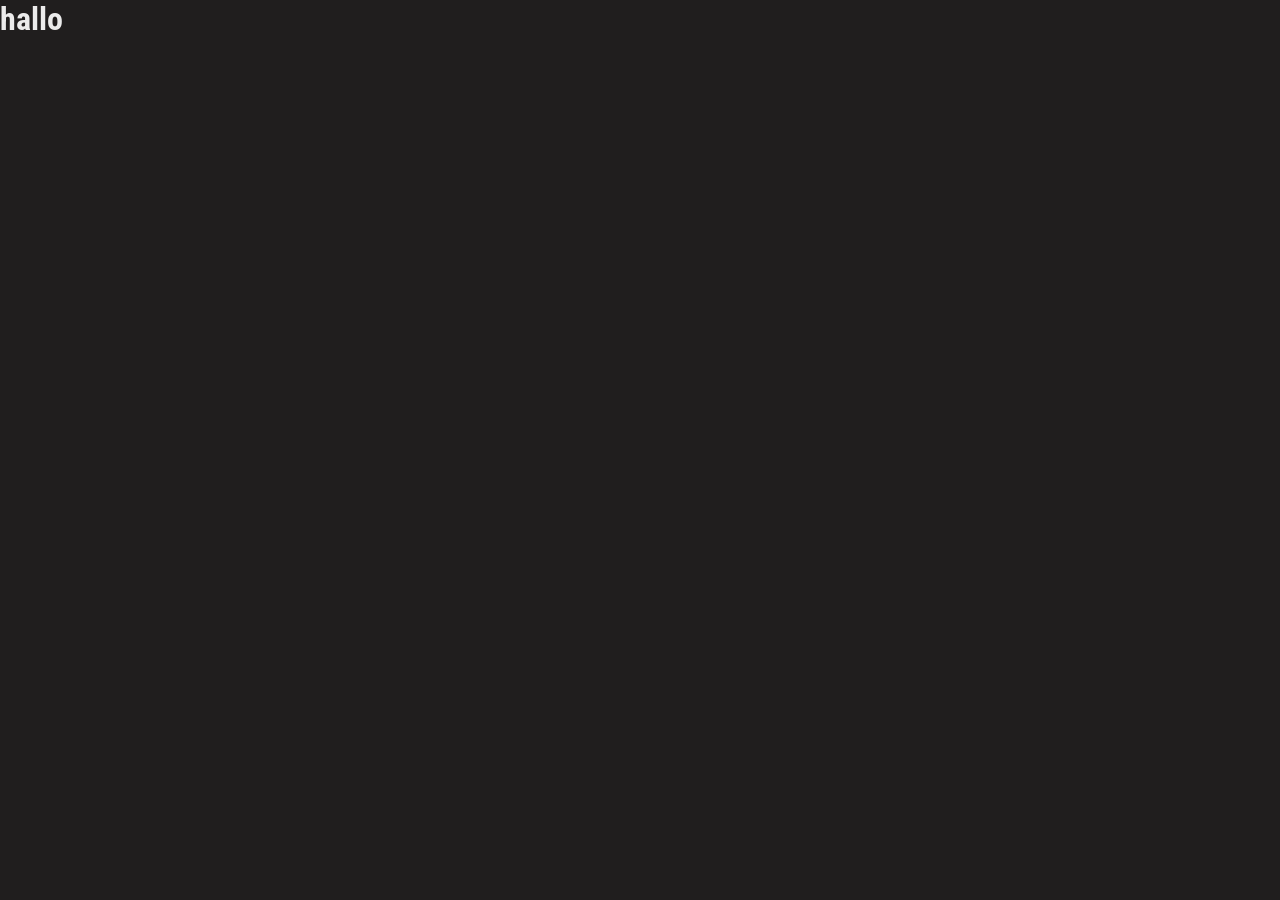
==== index.html @ 1abf5bec "mappestruktur og filer ok" ====
<!DOCTYPE html>
<html lang="en">

<head>
    <meta charset="UTF-8">
    <meta name="viewport" content="width=device-width, initial-scale=1.0">
    <title>Elpriser nu...</title>
    <!-- LINKS -->
    <link rel="manifest" href="./manifest.json">
    <!-- STYLESHEET -->
    <link rel="stylesheet" href="assets/css/style.css">
    <!-- JS -->
    <script type="module" src="assets/js/main.js"></script>
    <script src="./sw.js"defer></script>
    <i class="fa-solid fa-calendar-days" style="color: #ebebeb;"></i>
    <i class="fa-solid fa-gear" style="color: #ebebeb;"></i>
    <i class="fa-regular fa-circle-xmark" style="color: #ebebeb;"></i>
</head>

<body>
    <div class="container">
        
<h1>hallo</h1>
    </div>
</body>

</html>
---- assets/css/style.css ----
/* Import */
@import url('https://fonts.googleapis.com/css2?family=Roboto+Condensed:wght@300;400;700&display=swap');

/* Styling */
* {
    padding: 0;
    margin: 0;
    box-sizing: border-box;
}

body {
    font-family: 'Roboto Condensed', sans-serif;
    color: #ebebeb;
    background-color: #201E1E;
}
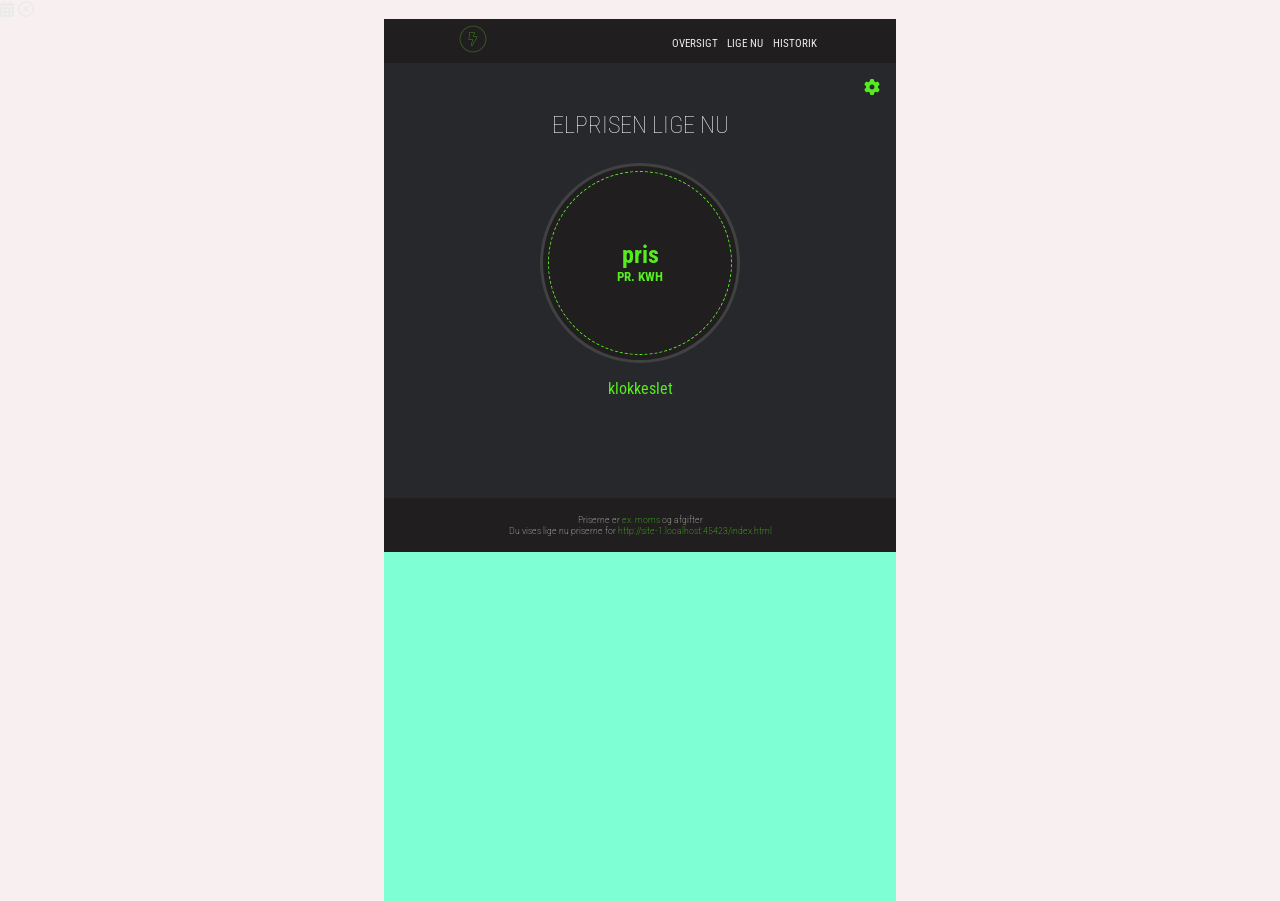
==== commit 1d5a7d3e: "index på plads" ====
--- a/index.html
+++ b/index.html
@@ -6,22 +6,28 @@
     <meta name="viewport" content="width=device-width, initial-scale=1.0">
     <title>Elpriser nu...</title>
     <!-- LINKS -->
-    <link rel="manifest" href="./manifest.json">
+    <link rel="stylesheet" href="https://cdnjs.cloudflare.com/ajax/libs/font-awesome/6.0.0-beta3/css/all.min.css">
     <!-- STYLESHEET -->
     <link rel="stylesheet" href="assets/css/style.css">
     <!-- JS -->
-    <script type="module" src="assets/js/main.js"></script>
-    <script src="./sw.js"defer></script>
+    <script src="assets/js/main.js"defer></script>
     <i class="fa-solid fa-calendar-days" style="color: #ebebeb;"></i>
-    <i class="fa-solid fa-gear" style="color: #ebebeb;"></i>
     <i class="fa-regular fa-circle-xmark" style="color: #ebebeb;"></i>
 </head>
 
 <body>
-    <div class="container">
-        
-<h1>hallo</h1>
+<div id="container-main">
+        <nav id="topBar"></nav>
+        <div id="tandhjulContainer"></div>
+        <div id="nuDisplay">
+        </div>
+
+        <footer>
+            <div id="info-footer"></div>
+        </footer>
     </div>
 </body>
 
-</html>+</html>
+
+
--- a/assets/css/style.css
+++ b/assets/css/style.css
@@ -11,6 +11,118 @@
 body {
     font-family: 'Roboto Condensed', sans-serif;
     color: #ebebeb;
+    background-color: #f8f0f0;
+}
+
+/* Din eksisterende CSS-kode */
+#container-main {
+    height: 98vh;
+    width: 40vw;
+    background-color: aquamarine;
+    margin: auto;
+}
+/* TOPBAR STYLE */
+#topBar {
+    display: flex;
+    justify-content: space-between;
     background-color: #201E1E;
 }
+#topBar ul {
+    display: flex;
+    flex-direction: row;
+    list-style: none;
+}
+#topBar .right ul li a {
+    padding: 0.3rem;
+    font-size: 0.7rem;
+    text-decoration: none;
+    color: #EBEBEB;
+    transition: color 0.3s;
+}
+#topBar .right ul li a:hover {
+    color: #55EC20;
+}
+#topBar .right ul li a:active {
+    color: #55EC20;
+}
+.left {
+    margin: auto;
+    padding: 0.3rem;
+}
+.right {
+    margin: auto;
+    padding: 0.3rem;
+}
+.left img {
+    width: 50%;
+}
 
+/* indstillinger TANDHJUL OG HEADLINE */
+#tandhjulContainer{
+    background-color: #27282B;
+    text-align: end;
+    height: 100px;
+}
+#tandhjulContainer i{
+    padding: 1rem;
+}
+#tandhjulContainer h2{
+    text-align: center;
+    font-weight: 100;
+}
+
+/*.nuDisplay BEMÆRK DEN HAR HØJDE PÅ som skubber til footer!*/
+#nuDisplay {
+    background-color: #27282B;
+    text-align: center;
+    color: #55EC20;
+    padding-bottom: 100px;
+}
+
+#cirkelPris {
+    background-color: #201E1E;
+    border: #414142 solid 3px;
+    border-radius: 50%;
+    width: 200px;
+    height: 200px;
+    margin: auto;
+    margin-bottom: 1rem;
+    display: flex;
+    flex-direction: column;
+    justify-content: center;
+    align-items: center;
+    text-align: center;
+    position: relative;
+}
+
+#cirkelPris::before {
+    content: "";
+    position: absolute;
+    top: 5px;
+    left: 5px;
+    right: 5px;
+    bottom: 5px;
+    border: 1.35px dashed #55EC20; /* Ydre stiplede grønne ring */
+    border-radius: 50%;
+}
+
+h2,
+h5 {
+    position: relative;
+}
+
+
+/* Stil for footer og #info-content */
+
+#info-footer {
+    background-color: #201E1E;
+    font-size: 0.6rem;
+    font-weight: 100;
+    padding: 1rem;
+    text-align: center;
+    color: #EBEBEB;
+}
+#info-footer span{
+    color: #55EC20;
+}
+
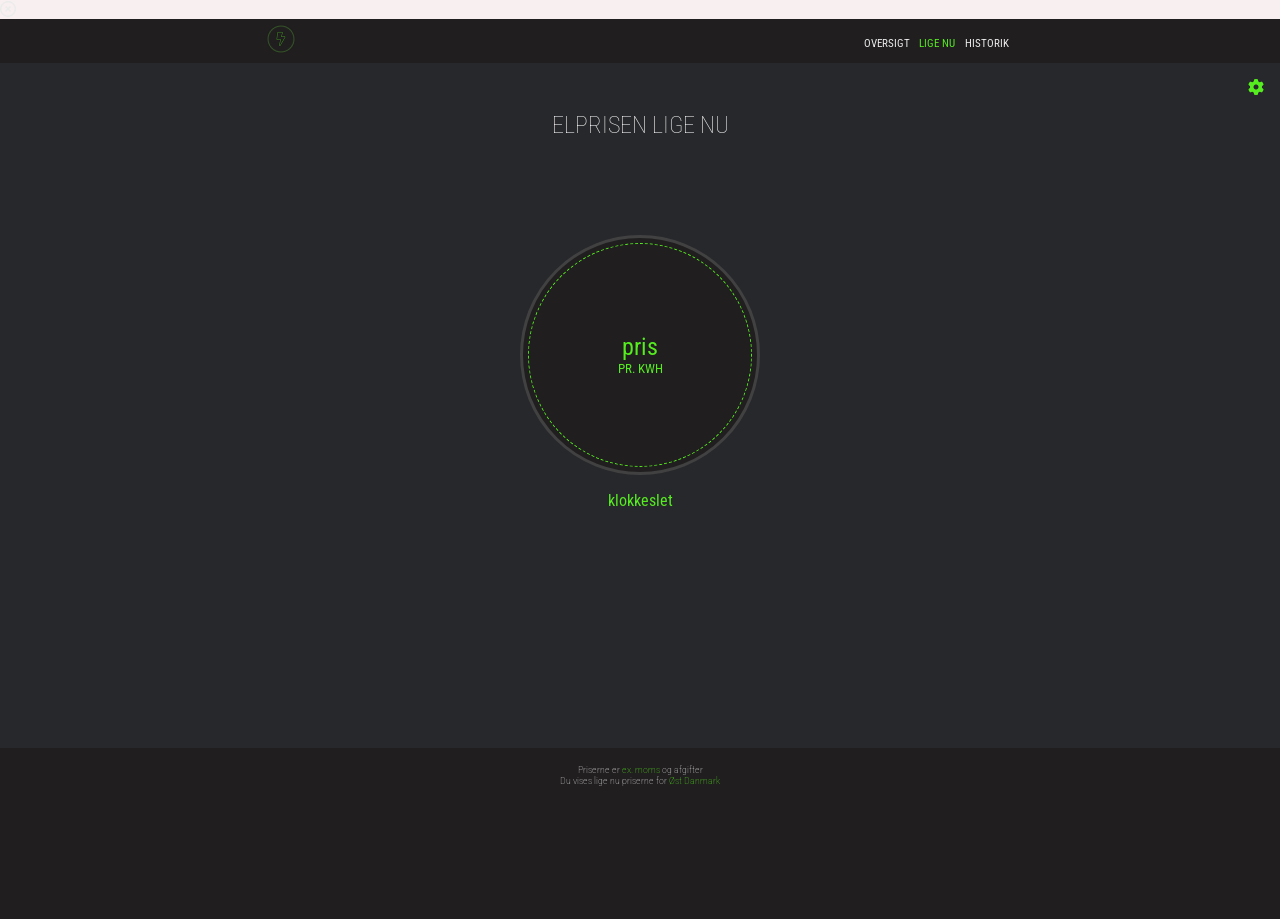
==== commit 22552131: "der kommer en kalender frem, ... men der kan ikke vælges dato. jeg prøver lige en anden løsning. ikk" ====
--- a/index.html
+++ b/index.html
@@ -11,17 +11,29 @@
     <link rel="stylesheet" href="assets/css/style.css">
     <!-- JS -->
     <script src="assets/js/main.js"defer></script>
-    <i class="fa-solid fa-calendar-days" style="color: #ebebeb;"></i>
+    <script src="assets/js/calender.js"defer></script>
+    
     <i class="fa-regular fa-circle-xmark" style="color: #ebebeb;"></i>
 </head>
 
 <body>
 <div id="container-main">
+    <div id="calendar-modal" class="modal">
+        <div class="modal-content">
+            <div id="calendar-header">
+                <button id="prev-month">Forrige</button>
+                <h2 id="calendar-month-year"></h2>
+                <button id="next-month">Næste</button>
+            </div>
+            <div id="calendar-dates">
+                <!-- Datoer vil blive vist her -->
+            </div>
+        </div>
+    </div>
         <nav id="topBar"></nav>
         <div id="tandhjulContainer"></div>
-        <div id="nuDisplay">
+        <div id="nuDisplay">    
         </div>
-
         <footer>
             <div id="info-footer"></div>
         </footer>
@@ -29,5 +41,3 @@
 </body>
 
 </html>
-
-
--- a/assets/css/style.css
+++ b/assets/css/style.css
@@ -16,9 +16,9 @@
 
 /* Din eksisterende CSS-kode */
 #container-main {
-    height: 98vh;
-    width: 40vw;
-    background-color: aquamarine;
+    height: 100vh;
+    /* width: 40vw; */
+    background-color: #201E1E;
     margin: auto;
 }
 /* TOPBAR STYLE */
@@ -57,6 +57,7 @@
     width: 50%;
 }
 
+
 /* indstillinger TANDHJUL OG HEADLINE */
 #tandhjulContainer{
     background-color: #27282B;
@@ -76,15 +77,19 @@
     background-color: #27282B;
     text-align: center;
     color: #55EC20;
-    padding-bottom: 100px;
+    padding-top: 8vh;
+    height: 65vh;
+}
+#nuDisplay h2, h5{
+    font-weight: 400;
 }
 
 #cirkelPris {
     background-color: #201E1E;
     border: #414142 solid 3px;
     border-radius: 50%;
-    width: 200px;
-    height: 200px;
+    width: 15rem;
+    height: 15rem;
     margin: auto;
     margin-bottom: 1rem;
     display: flex;
@@ -126,3 +131,199 @@
     color: #55EC20;
 }
 
+/* navigationsfarver */
+
+/* Standard farve for alle links */
+#topBar .right ul li a {
+    color: #EBEBEB; /* Hvid farve */
+}
+
+/* Grøn farve for det aktive link */
+#topBar .right ul li a.active {
+    color: #55EC20; /* Grøn farve */
+}
+/* SIDELAYOUT */
+/* INDSTILLINGSSIDEN */
+/* The TOGGLE switch - the box around the slider */
+#valgBox{
+    display: grid;
+    gap: 2rem;
+    width: 70%;
+    margin: auto;
+}
+#moms{
+    display: flex;
+    justify-content: space-between;
+    
+    color: #EBEBEB;
+    font-size: 0.7rem;
+    font-weight: 100;
+    text-align:start;
+}
+#moms p{
+    padding-top: 0.5rem;;
+}
+.switch {
+    position: relative;
+    display: inline-block;
+    width: 60px;
+    height: 34px;
+  }
+  
+  /* Hide default HTML checkbox */
+  .switch input {
+    opacity: 0;
+    width: 0;
+    height: 0;
+  }
+  /* The slider */
+.slider {
+    position: absolute;
+    cursor: pointer;
+    top: 0;
+    left: 0;
+    right: 0;
+    bottom: 0;
+    background-color: #201E1E;
+    -webkit-transition: .4s;
+    transition: .4s;
+  }
+  
+  .slider:before {
+    position: absolute;
+    content: "";
+    height: 26px;
+    width: 26px;
+    left: 4px;
+    bottom: 4px;
+    top:2px;
+    background-color: #55EC20;
+    -webkit-transition: .4s;
+    transition: .4s;
+  }
+  
+  input:checked + .slider {
+    border: #55EC20 dotted 2px;
+  }
+  
+ 
+  input:checked + .slider:before {
+    -webkit-transform: translateX(26px);
+    -ms-transform: translateX(26px);
+    transform: translateX(26px);
+  }
+  
+  /* Rounded sliders */
+  .slider.round {
+    border-radius: 34px;
+  }
+  
+  .slider.round:before {
+    border-radius: 50%;
+  }
+  #regionSelect{
+    background-color: #201E1E;
+    color: #EBEBEB;
+    border: #55EC20 solid 0px;
+    font-size: 0.7rem;
+  
+    float:left;
+  }
+  .regValg{
+    background-color: #201E1E;
+    font-size: 0.5rem;
+  }
+/* HISTORIKSIDEN */
+.search-bar {
+    display: flex;
+    align-items: center;
+    justify-content: space-between;
+    padding: 10px;
+    border: 0px solid #ccc;
+    border-radius: 5px;
+  }
+  
+  .search-input {
+    flex: 1;
+    padding-right: 10px;
+  }
+  
+  input[type="text"] {
+    width: 90%;
+    padding: 1rem;
+    border: none;
+    border: 1px solid #7777777a;
+    position: relative;
+    background-color: #201E1E;
+    border-radius: 8px;
+  }
+  /* fontawesomeikon */
+  .calendar-icon {
+    font-size: 20px;
+    cursor: pointer;
+    position: absolute;
+    right:12%;
+  }
+
+  
+  
+  /* kalender modal */
+  .modal {
+    display: none;
+    position: fixed;
+    top: 0;
+    left: 0;
+    width: 100%;
+    height: 100%;
+    background-color: rgba(0, 0, 0, 0.678);
+    z-index: 1;
+}
+
+.modal-content {
+    position: absolute;
+    top: 30%;
+    left: 20%;
+    width: 60%;
+    background-color: #fff;
+    border: 1px solid #000;
+    padding: 20px;
+    color: #000;
+}
+
+#calendar-header {
+    display: flex;
+    justify-content: space-between;
+    align-items: center;
+    margin-bottom: 10px;
+}
+
+#prev-month,
+#next-month {
+    background: none;
+    border: none;
+    cursor: pointer;
+}
+
+#calendar-days {
+    display: flex;
+    justify-content: space-between;
+    margin-bottom: 10px;
+}
+
+.day {
+    text-align: center;
+    width: 14.28%;
+}
+
+#calendar-dates {
+    display: flex;
+    flex-wrap: wrap;
+}
+
+.calendar-date {
+    text-align: center;
+    width: 14.28%;
+    padding: 10px;
+    cursor: pointer;
+}
+
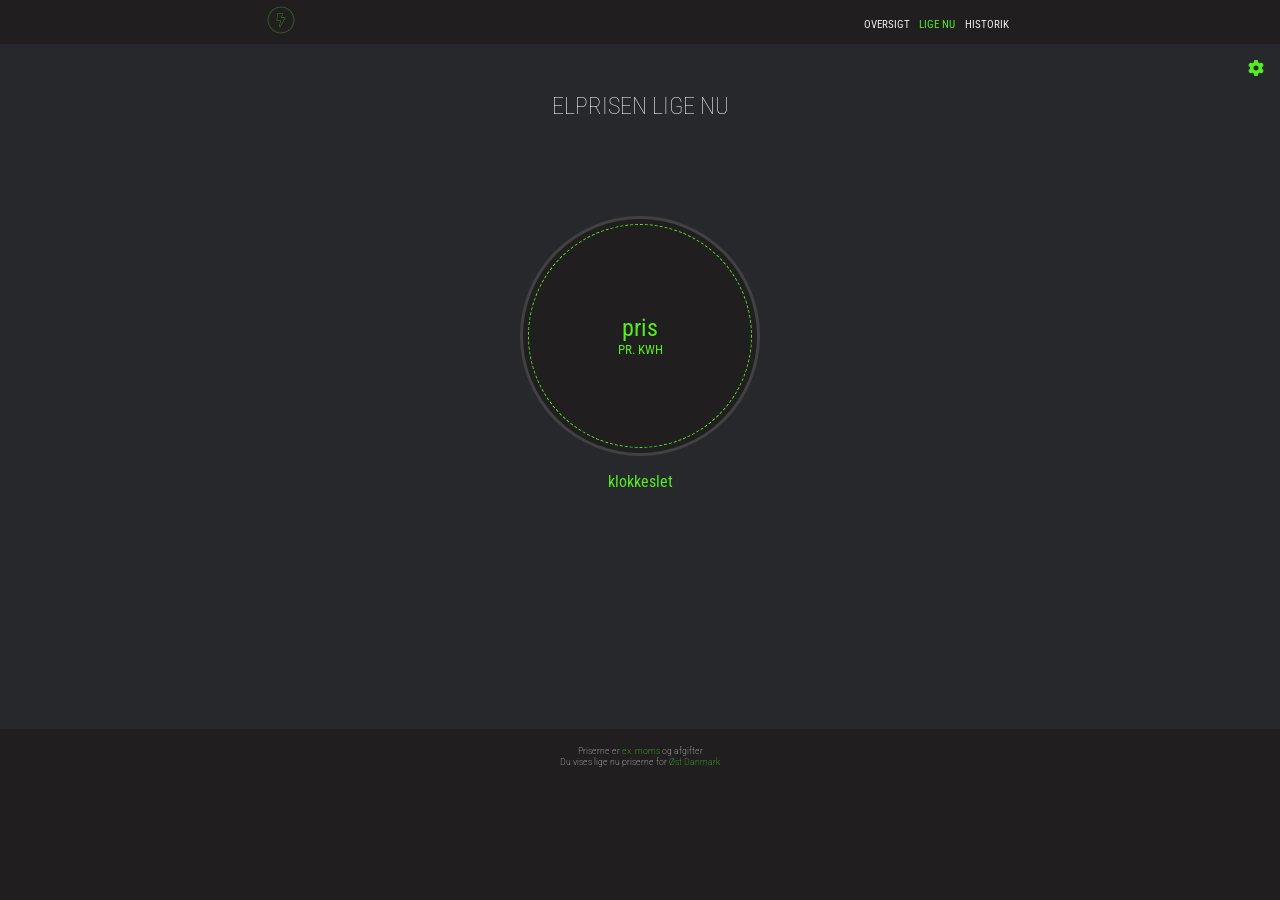
==== commit facdcdb8: "kalender done og vi arbejder med data men den trækker fra første apikald, fordi jeg ike kan få den t" ====
--- a/index.html
+++ b/index.html
@@ -11,23 +11,16 @@
     <link rel="stylesheet" href="assets/css/style.css">
     <!-- JS -->
     <script src="assets/js/main.js"defer></script>
-    <script src="assets/js/calender.js"defer></script>
     
-    <i class="fa-regular fa-circle-xmark" style="color: #ebebeb;"></i>
+    
+
 </head>
 
 <body>
 <div id="container-main">
     <div id="calendar-modal" class="modal">
         <div class="modal-content">
-            <div id="calendar-header">
-                <button id="prev-month">Forrige</button>
-                <h2 id="calendar-month-year"></h2>
-                <button id="next-month">Næste</button>
-            </div>
-            <div id="calendar-dates">
-                <!-- Datoer vil blive vist her -->
-            </div>
+
         </div>
     </div>
         <nav id="topBar"></nav>
--- a/assets/css/style.css
+++ b/assets/css/style.css
@@ -9,9 +9,10 @@
 }
 
 body {
+    top: 0;
     font-family: 'Roboto Condensed', sans-serif;
     color: #ebebeb;
-    background-color: #f8f0f0;
+    background-color: #201E1E;
 }
 
 /* Din eksisterende CSS-kode */
@@ -304,26 +305,35 @@
     cursor: pointer;
 }
 
-#calendar-days {
-    display: flex;
-    justify-content: space-between;
-    margin-bottom: 10px;
-}
-
-.day {
-    text-align: center;
-    width: 14.28%;
-}
+.weekdays {
+    display: grid;
+    grid-template-columns: 1fr 1fr 1fr 1fr 1fr 1fr 1fr;
+    width: 100%;
+    gap: 0.5rem;
+    margin: auto;
+}
+
+
 
 #calendar-dates {
-    display: flex;
-    flex-wrap: wrap;
-}
-
-.calendar-date {
-    text-align: center;
-    width: 14.28%;
-    padding: 10px;
+    display: grid;
+    grid-template-columns: 1fr 1fr 1fr 1fr 1fr 1fr 1fr;
+    width: 100%;
+    gap: 0.5rem;
+    margin: auto;
     cursor: pointer;
 }
 
+#calendar-dates div:hover{
+color: #55EC20;
+}
+
+#her{
+color: #EBEBEB;
+}
+
+#her2{
+    margin-top: 2rem;
+    color: #EBEBEB;
+    font-size: 0.8rem;
+}
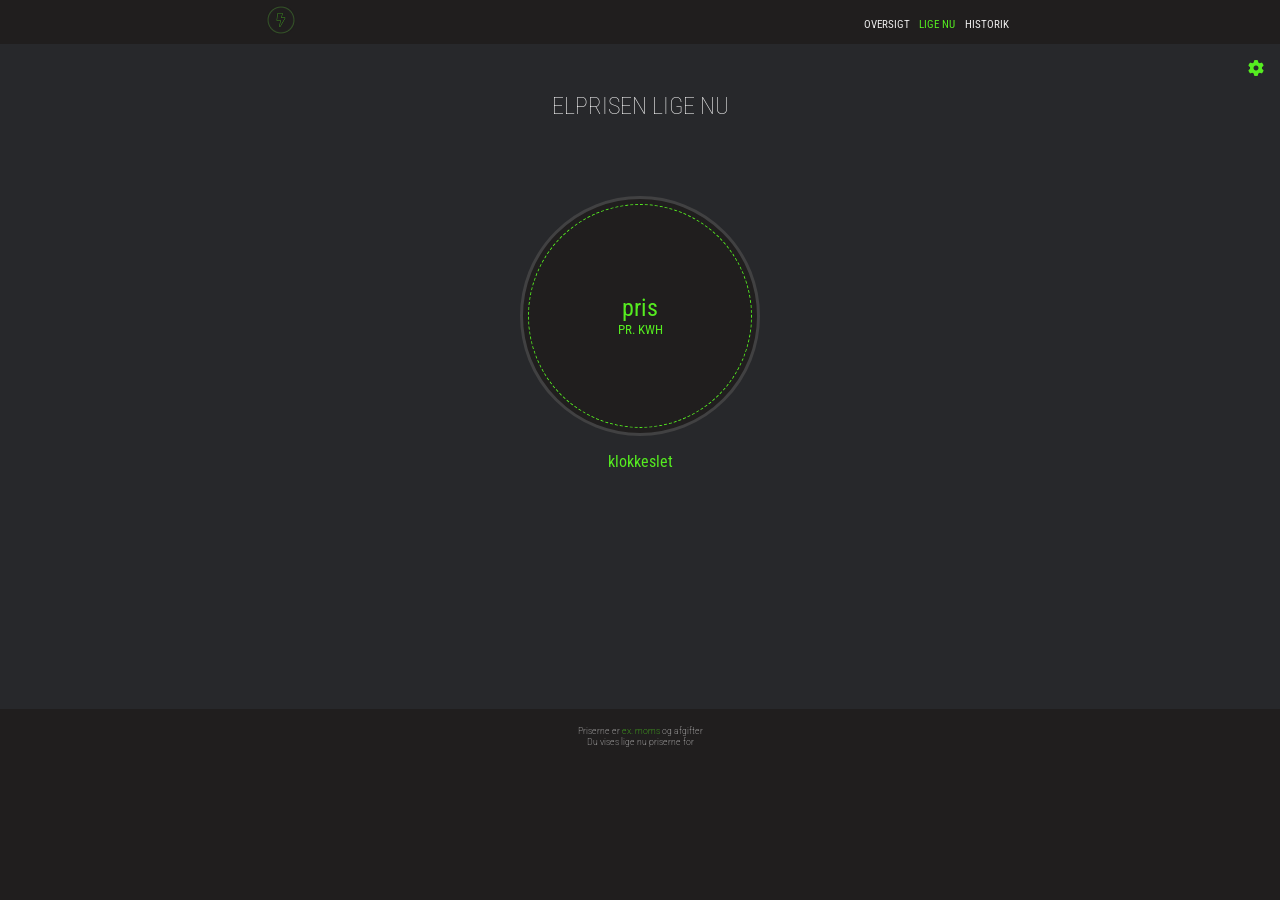
==== commit 80b7b1a4: "oversigten er up and running og det virker! og ser rigtigt ud i mobil i hvert fald" ====
--- a/index.html
+++ b/index.html
@@ -25,7 +25,8 @@
     </div>
         <nav id="topBar"></nav>
         <div id="tandhjulContainer"></div>
-        <div id="nuDisplay">    
+        <div id="nuDisplay">
+                
         </div>
         <footer>
             <div id="info-footer"></div>
--- a/assets/css/style.css
+++ b/assets/css/style.css
@@ -63,7 +63,7 @@
 #tandhjulContainer{
     background-color: #27282B;
     text-align: end;
-    height: 100px;
+    height: 80px;
 }
 #tandhjulContainer i{
     padding: 1rem;
@@ -336,4 +336,113 @@
     margin-top: 2rem;
     color: #EBEBEB;
     font-size: 0.8rem;
+}
+/* oversigt */
+#lavHoj{
+    display:flex;
+    justify-content: space-between;
+    width: 70vw;
+    margin: auto;
+    color: #EBEBEB;
+    font-weight: 100;
+    font-size: 0.7rem;
+}
+#lavPris {
+    background-color: #201E1E;
+    border: #41414296 solid 3px;
+    border-radius: 50%;
+    width: 7rem;
+    height: 7rem;
+    margin: auto;
+    margin-bottom: 1rem;
+    display: flex;
+    flex-direction: column;
+    justify-content: center;
+    align-items: center;
+    text-align: center;
+    position: relative;
+    color: #EBEBEB;
+    font-size: 0.7rem;
+    line-height: 1.3rem;
+}
+#hojPris {
+    background-color: #201E1E;
+    border: #41414296 solid 3px;
+    border-radius: 50%;
+    width: 7rem;
+    height: 7rem;
+    margin: auto;
+    margin-bottom: 1rem;
+    display: flex;
+    flex-direction: column;
+    justify-content: center;
+    align-items: center;
+    text-align: center;
+    position: relative;
+    color: #EBEBEB;
+    font-size: 0.7rem;
+    line-height: 1.3rem;
+}
+
+#lavPris::before {
+    content: "";
+    position: absolute;
+    top: 5px;
+    left: 5px;
+    right: 5px;
+    bottom: 5px;
+    border: 1.35px dashed #55EC20; /* Ydre stiplede grønne ring */
+    border-radius: 50%;
+}
+#hojPris::before {
+    content: "";
+    position: absolute;
+    top: 5px;
+    left: 5px;
+    right: 5px;
+    bottom: 5px;
+    border: 1.35px dashed #55EC20; /* Ydre stiplede grønne ring */
+    border-radius: 50%;
+}
+
+h2,
+h5 {
+    position: relative;
+}
+/* timetabel OVERBLIK*/
+.overblik {
+    display: flex;justify-content: space-around;
+    overflow: auto;
+    background-color: #201E1E;
+    border: #41414296 solid 3px;
+    margin-top: 5rem;
+   width: 90vw;
+    border-radius: 8px;
+    margin: auto;
+    padding: 0.5rem;
+    font-size: 0.7em;
+    color: #EBEBEB;
+   
+}
+#overbliksContainer{
+    margin-top: 1rem;
+    margin-bottom: 1rem;
+    max-height: 200px; /* Juster højden efter behov */
+    overflow-y: auto;
+}
+.upcomingHours {
+    display: flex;
+    justify-content: space-between;
+    /* Tilføj space-between for at fordele elementerne jævnt */
+    align-items: center;
+    text-align: center;
+    position: relative;
+}
+.time-divider {
+    width: 100%;
+    border-top: 2px solid #161515;
+    margin: 0 auto;
+}
+#dag p{
+    color: #55EC20;
 }
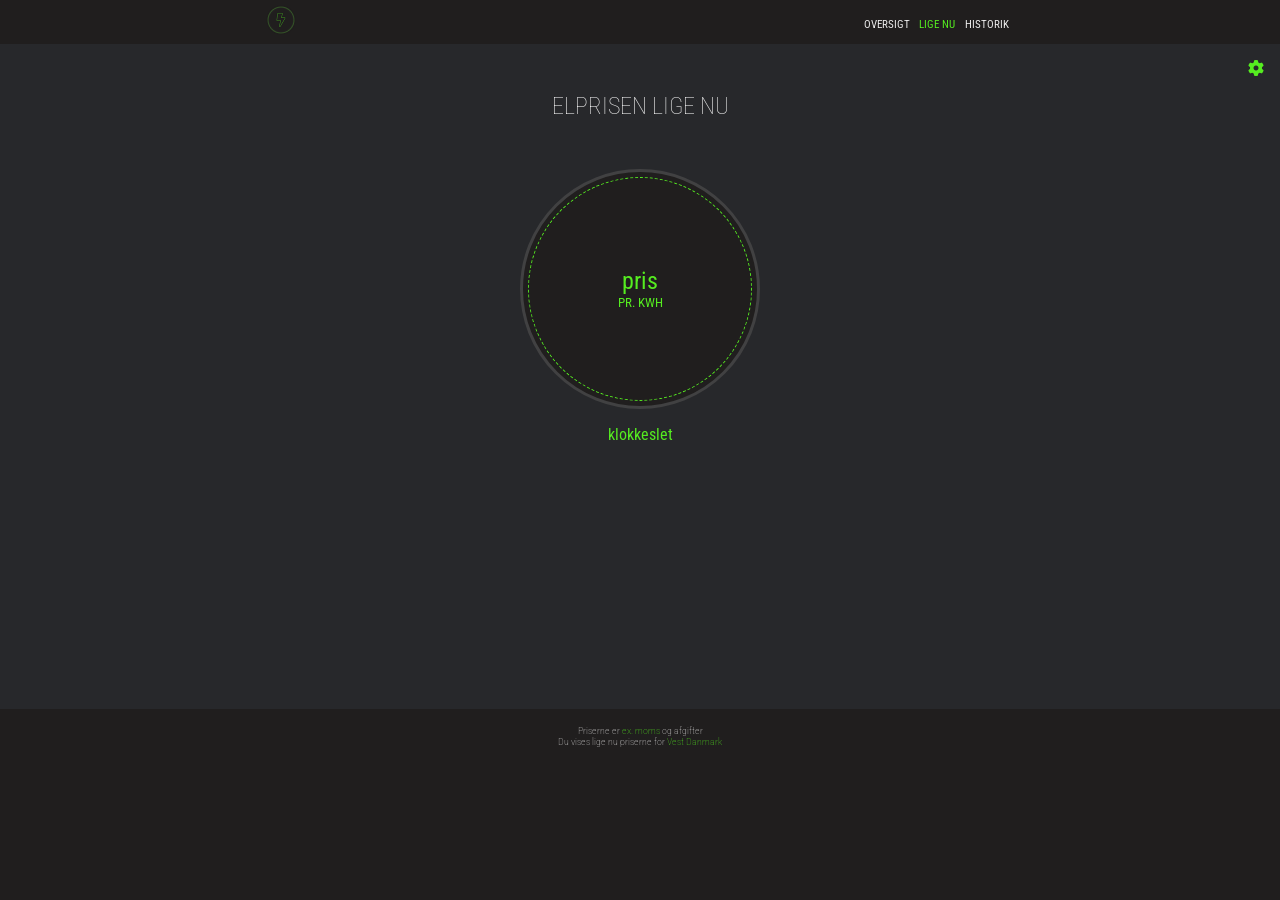
==== commit e11b233c: "småting favIcon og tilpasset kalenderlayout" ====
--- a/index.html
+++ b/index.html
@@ -6,12 +6,15 @@
     <meta name="viewport" content="width=device-width, initial-scale=1.0">
     <title>Elpriser nu...</title>
     <!-- LINKS -->
+    <link rel="manifest" href="./manifest.json">
+    <link rel="icon" href="assets\img\favicon_io\favicon.ico" type="image/x-icon">
+
     <link rel="stylesheet" href="https://cdnjs.cloudflare.com/ajax/libs/font-awesome/6.0.0-beta3/css/all.min.css">
     <!-- STYLESHEET -->
     <link rel="stylesheet" href="assets/css/style.css">
     <!-- JS -->
     <script src="assets/js/main.js"defer></script>
-    
+    <script src="./sw.js"defer></script>
     
 
 </head>
--- a/assets/css/style.css
+++ b/assets/css/style.css
@@ -9,7 +9,6 @@
 }
 
 body {
-    top: 0;
     font-family: 'Roboto Condensed', sans-serif;
     color: #ebebeb;
     background-color: #201E1E;
@@ -225,14 +224,13 @@
   #regionSelect{
     background-color: #201E1E;
     color: #EBEBEB;
-    border: #55EC20 solid 0px;
-    font-size: 0.7rem;
-  
-    float:left;
+    font-size: 0.7rem;
+    border: #27282B;
   }
   .regValg{
     background-color: #201E1E;
-    font-size: 0.5rem;
+    font-size: 0.7rem;
+    border: #27282B;
   }
 /* HISTORIKSIDEN */
 .search-bar {
@@ -287,8 +285,10 @@
     width: 60%;
     background-color: #fff;
     border: 1px solid #000;
-    padding: 20px;
+    padding: 2rem;
     color: #000;
+    margin: auto;
+    text-align: center;
 }
 
 #calendar-header {
@@ -298,21 +298,24 @@
     margin-bottom: 10px;
 }
 
-#prev-month,
-#next-month {
+#prev-month,#next-month
+ {
     background: none;
     border: none;
     cursor: pointer;
-}
+
+}
+
 
 .weekdays {
     display: grid;
     grid-template-columns: 1fr 1fr 1fr 1fr 1fr 1fr 1fr;
-    width: 100%;
-    gap: 0.5rem;
-    margin: auto;
-}
-
+
+    gap: 0.06rem;
+    margin: auto;
+    font-weight: 100;
+    margin-bottom: 0.5rem;
+}
 
 
 #calendar-dates {
@@ -430,6 +433,12 @@
     max-height: 200px; /* Juster højden efter behov */
     overflow-y: auto;
 }
+#timePriser{
+    margin-top: 1rem;
+    margin-bottom: 1rem;
+    max-height: 210px; /* Juster højden efter behov */
+    overflow-y: auto;
+}
 .upcomingHours {
     display: flex;
     justify-content: space-between;
@@ -445,4 +454,51 @@
 }
 #dag p{
     color: #55EC20;
-}+}
+@media screen and (min-width: 700px) {
+/*.nuDisplay BEMÆRK DEN HAR HØJDE PÅ som skubber til footer!*/
+#nuDisplay {
+    background-color: #27282B;
+    text-align: center;
+    color: #55EC20;
+    padding-top: 5vh;
+}
+
+#overbliksContainer {
+    margin-top: 2%;
+    margin-bottom: 1rem;
+    max-height: 40%; /* Juster højden efter behov */
+    overflow-y: auto;
+  }
+  
+  #overbliksContainer::-webkit-scrollbar {
+    width: 0.1rem; /* Juster bredden til 0 for at gøre den næsten usynlig */
+  }
+  
+  #overbliksContainer::-webkit-scrollbar-thumb {
+    background-color: transparent; /* Gør tommelfingeren usynlig */
+  }
+  
+  #overbliksContainer::-webkit-scrollbar-track {
+    background-color: transparent; /* Gør sporingsområdet usynligt */
+  }
+  
+
+#timePriser{
+    margin-top: 1rem;
+    margin-bottom: 1rem;
+    max-height: 50%; /* Juster højden efter behov */
+    overflow-y: auto;
+}  
+#timePriser::-webkit-scrollbar {
+    width: 0.1rem; /* Juster bredden til 0 for at gøre den næsten usynlig */
+  }
+  
+  #timePriser::-webkit-scrollbar-thumb {
+    background-color: transparent; /* Gør tommelfingeren usynlig */
+  }
+  
+  #timePriser::-webkit-scrollbar-track {
+    background-color: transparent; /* Gør sporingsområdet usynligt */
+  }
+  }
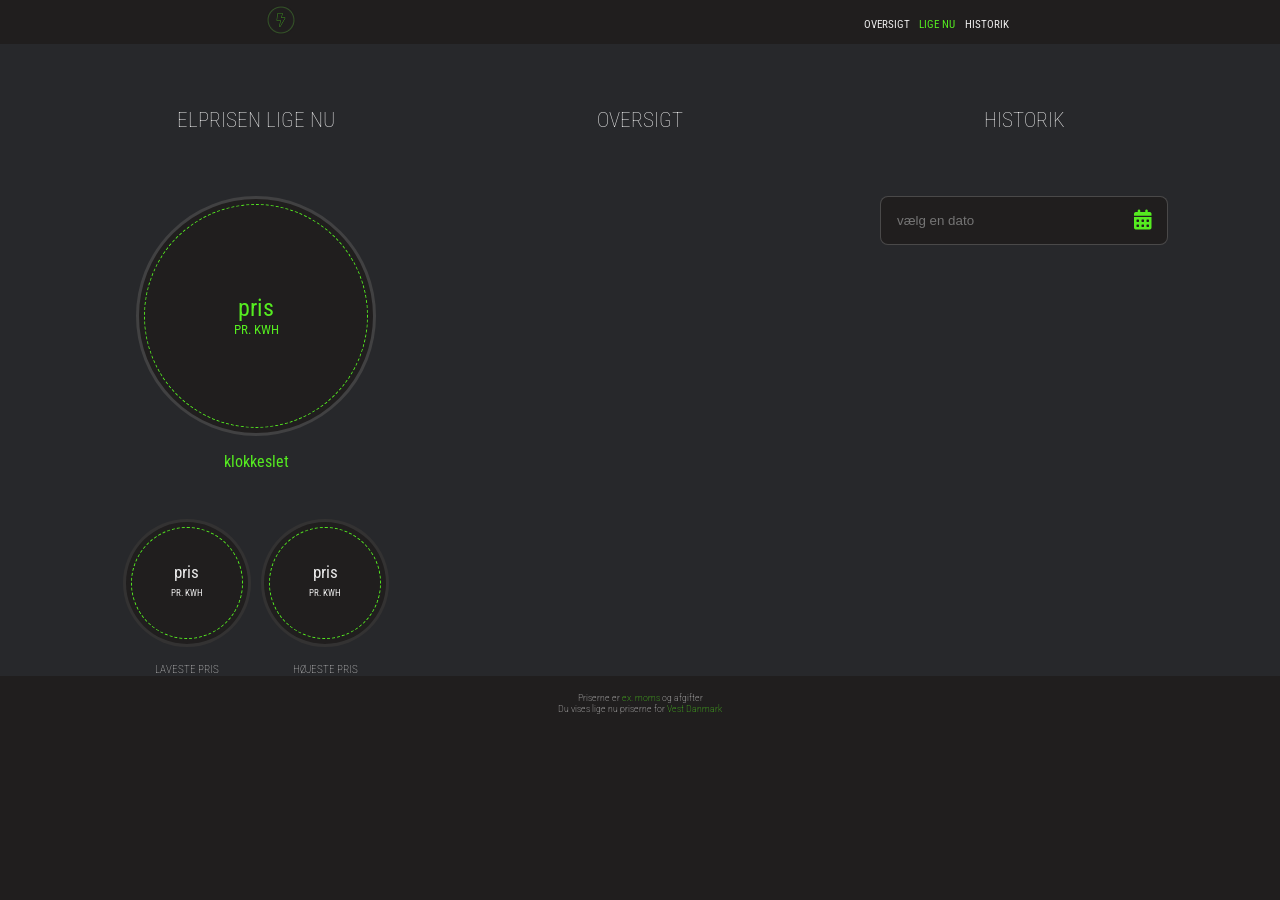
==== commit 70a8cefd: "den sidder ikke lige i skabet... men den er på vej til skabet." ====
--- a/index.html
+++ b/index.html
@@ -28,9 +28,13 @@
     </div>
         <nav id="topBar"></nav>
         <div id="tandhjulContainer"></div>
-        <div id="nuDisplay">
+        <div id="nuDisplay"></div>
+        <div id="overskrifterD"></div>
+        <div id="nuDisplayD">
+            
+        </div>
                 
-        </div>
+        
         <footer>
             <div id="info-footer"></div>
         </footer>
--- a/assets/css/style.css
+++ b/assets/css/style.css
@@ -84,6 +84,13 @@
     font-weight: 400;
 }
 
+#nuDisplayD {
+    display: none;
+}
+#nuDisplayD h2, h5{
+    font-weight: 400;
+}
+
 #cirkelPris {
     background-color: #201E1E;
     border: #414142 solid 3px;
@@ -101,6 +108,35 @@
 }
 
 #cirkelPris::before {
+    content: "";
+    position: absolute;
+    top: 5px;
+    left: 5px;
+    right: 5px;
+    bottom: 5px;
+    border: 1.35px dashed #55EC20; /* Ydre stiplede grønne ring */
+    border-radius: 50%;
+}
+#topD{
+    background-color: #000;
+     }
+#cirkelPrisD {
+    background-color: #201E1E;
+    border: #414142 solid 3px;
+    border-radius: 50%;
+    width: 15rem;
+    height: 15rem;
+    margin: auto;
+    margin-bottom: 1rem;
+    display: flex;
+    flex-direction: column;
+    justify-content: center;
+    align-items: center;
+    text-align: center;
+    position: relative;
+}
+
+#cirkelPrisD::before {
     content: "";
     position: absolute;
     top: 5px;
@@ -154,7 +190,7 @@
 #moms{
     display: flex;
     justify-content: space-between;
-    
+
     color: #EBEBEB;
     font-size: 0.7rem;
     font-weight: 100;
@@ -169,7 +205,7 @@
     width: 60px;
     height: 34px;
   }
-  
+
   /* Hide default HTML checkbox */
   .switch input {
     opacity: 0;
@@ -188,7 +224,7 @@
     -webkit-transition: .4s;
     transition: .4s;
   }
-  
+
   .slider:before {
     position: absolute;
     content: "";
@@ -201,23 +237,23 @@
     -webkit-transition: .4s;
     transition: .4s;
   }
-  
+
   input:checked + .slider {
     border: #55EC20 dotted 2px;
   }
-  
- 
+
+
   input:checked + .slider:before {
     -webkit-transform: translateX(26px);
     -ms-transform: translateX(26px);
     transform: translateX(26px);
   }
-  
+
   /* Rounded sliders */
   .slider.round {
     border-radius: 34px;
   }
-  
+
   .slider.round:before {
     border-radius: 50%;
   }
@@ -241,12 +277,12 @@
     border: 0px solid #ccc;
     border-radius: 5px;
   }
-  
+
   .search-input {
     flex: 1;
     padding-right: 10px;
   }
-  
+
   input[type="text"] {
     width: 90%;
     padding: 1rem;
@@ -255,6 +291,7 @@
     position: relative;
     background-color: #201E1E;
     border-radius: 8px;
+    color: #EBEBEB;
   }
   /* fontawesomeikon */
   .calendar-icon {
@@ -263,9 +300,45 @@
     position: absolute;
     right:12%;
   }
-
-  
-  
+  #nuDisplayD .calendar-icon {
+    font-size: 20px;
+    cursor: pointer;
+    position: absolute;
+    right:0;
+    margin: auto;
+    border: #000 3 px solid;
+  }
+  #nuDisplayD .search-bar {
+    /* width: 200px; */
+    padding:0;
+
+  }
+
+  #nuDisplayD .search-input {
+    padding: 0;
+  }
+
+  #nuDisplayD input[type="text"] {
+    /* width: 100%; */
+    padding: 1rem;
+    border: 1px solid #7777777a;
+    position: relative;
+    top: 0;
+    background-color: #201E1E;
+    border-radius: 8px;
+    color: #EBEBEB;
+  }
+    /* fontawesomeikon */
+    #nuDisplayD .calendar-icon {
+        font-size: 20px;
+        cursor: pointer;
+        position: absolute;
+        right:10%;
+        z-index: 2;
+      }
+
+
+
   /* kalender modal */
   .modal {
     display: none;
@@ -334,6 +407,9 @@
 #her{
 color: #EBEBEB;
 }
+input#herD{
+    width: 100%;
+}
 
 #her2{
     margin-top: 2rem;
@@ -350,6 +426,17 @@
     font-weight: 100;
     font-size: 0.7rem;
 }
+#lavHojD{
+    display:flex;
+    justify-content: space-evenly;
+    /* width: 70vw; */
+    margin: auto;
+    margin-top: 3rem;
+    color: #EBEBEB;
+    padding: 0 ;
+    font-weight: 100;
+    font-size: 0.7rem;
+}
 #lavPris {
     background-color: #201E1E;
     border: #41414296 solid 3px;
@@ -407,7 +494,63 @@
     border: 1.35px dashed #55EC20; /* Ydre stiplede grønne ring */
     border-radius: 50%;
 }
-
+#lavPrisD {
+    background-color: #201E1E;
+    border: #41414296 solid 3px;
+    border-radius: 50%;
+    width: 8rem;
+    height: 8rem;
+    margin: auto;
+    margin-bottom: 1rem;
+    display: flex;
+    flex-direction: column;
+    justify-content: center;
+    align-items: center;
+    text-align: center;
+    position: relative;
+    color: #EBEBEB;
+    font-size: 0.7rem;
+    line-height: 1.3rem;
+}
+#hojPrisD {
+    background-color: #201E1E;
+    border: #41414296 solid 3px;
+    border-radius: 50%;
+    width: 8rem;
+    height: 8rem;
+    margin: auto;
+    margin-bottom: 1rem;
+    display: flex;
+    flex-direction: column;
+    justify-content: center;
+    align-items: center;
+    text-align: center;
+    position: relative;
+    color: #EBEBEB;
+    font-size: 0.7rem;
+    line-height: 1.3rem;
+}
+
+#lavPrisD::before {
+    content: "";
+    position: absolute;
+    top: 5px;
+    left: 5px;
+    right: 5px;
+    bottom: 5px;
+    border: 1.35px dashed #55EC20; /* Ydre stiplede grønne ring */
+    border-radius: 50%;
+}
+#hojPrisD::before {
+    content: "";
+    position: absolute;
+    top: 5px;
+    left: 5px;
+    right: 5px;
+    bottom: 5px;
+    border: 1.35px dashed #55EC20; /* Ydre stiplede grønne ring */
+    border-radius: 50%;
+}
 h2,
 h5 {
     position: relative;
@@ -425,20 +568,74 @@
     padding: 0.5rem;
     font-size: 0.7em;
     color: #EBEBEB;
-   
-}
+}
+#nuDisplayD .overblik {
+    display: flex;justify-content: space-around;
+    overflow: auto;
+    background-color: #201E1E;
+    border: #41414296 solid 3px;
+    margin-top: 5rem;
+   width:100%;
+    border-radius: 8px;
+    margin:auto;
+    padding: 0.5rem;
+    font-size: 0.7em;
+    color: #EBEBEB;
+}
+
 #overbliksContainer{
     margin-top: 1rem;
     margin-bottom: 1rem;
     max-height: 200px; /* Juster højden efter behov */
     overflow-y: auto;
 }
+#overbliksContainerD{
+    color: #EBEBEB;
+    
+    margin-bottom: 1rem;
+    max-height: 70vh; /* Juster højden efter behov */
+    overflow-y: auto;
+    /* width: 200px; */
+}
+
+
+#overbliksContainerD::-webkit-scrollbar {
+    width: 0.1rem; /* Juster bredden til 0 for at gøre den næsten usynlig */
+  }
+
+  #overbliksContainerD::-webkit-scrollbar-thumb {
+    background-color: transparent; /* Gør tommelfingeren usynlig */
+  }
+
+  #overbliksContainerD::-webkit-scrollbar-track {
+    background-color: transparent; /* Gør sporingsområdet usynligt */
+  }
+
 #timePriser{
     margin-top: 1rem;
     margin-bottom: 1rem;
     max-height: 210px; /* Juster højden efter behov */
     overflow-y: auto;
 }
+#timePriserD{
+padding-top: 2rem;
+    color: #EBEBEB;
+    
+    margin-bottom: 1rem;
+    max-height: 64vh; /* Juster højden efter behov */
+    overflow-y: auto;
+}
+#timePriserD::-webkit-scrollbar {
+    width: 0.1rem; /* Juster bredden til 0 for at gøre den næsten usynlig */
+  }
+
+  #timePriserD::-webkit-scrollbar-thumb {
+    background-color: transparent; /* Gør tommelfingeren usynlig */
+  }
+
+  #timePriserD::-webkit-scrollbar-track {
+    background-color: transparent; /* Gør sporingsområdet usynligt */
+  }
 .upcomingHours {
     display: flex;
     justify-content: space-between;
@@ -455,49 +652,66 @@
 #dag p{
     color: #55EC20;
 }
+#overskrifterD{
+    display: none;
+}
+#overskrifterD h3{
+    font-weight: 100;
+    margin: auto;
+    font-size: 1.3rem;
+    width: 200px;
+    text-align: center;
+}
+#nuD, #oversigtD, #historieD{
+width: 25%;
+margin: 0 auto;
+}
+
 @media screen and (min-width: 700px) {
 /*.nuDisplay BEMÆRK DEN HAR HØJDE PÅ som skubber til footer!*/
 #nuDisplay {
+    display:none;
+}
+#overskrifterD{
+    display: flex;
+    justify-content: space-evenly;
+    background-color: #27282B;;
+    padding: 4rem;
+}
+
+#nuDisplayD {
+    display: flex;
+    justify-content:space-evenly;
     background-color: #27282B;
     text-align: center;
     color: #55EC20;
-    padding-top: 5vh;
-}
-
+    padding: 0 4rem 0 4rem;
+    
+}
 #overbliksContainer {
-    margin-top: 2%;
-    margin-bottom: 1rem;
-    max-height: 40%; /* Juster højden efter behov */
-    overflow-y: auto;
-  }
-  
-  #overbliksContainer::-webkit-scrollbar {
-    width: 0.1rem; /* Juster bredden til 0 for at gøre den næsten usynlig */
-  }
-  
-  #overbliksContainer::-webkit-scrollbar-thumb {
-    background-color: transparent; /* Gør tommelfingeren usynlig */
-  }
-  
-  #overbliksContainer::-webkit-scrollbar-track {
-    background-color: transparent; /* Gør sporingsområdet usynligt */
-  }
-  
+    display: none
+  }
+
+#tandhjulContainer{
+    display: none;
+}
+
+
 
 #timePriser{
     margin-top: 1rem;
     margin-bottom: 1rem;
     max-height: 50%; /* Juster højden efter behov */
     overflow-y: auto;
-}  
+}
 #timePriser::-webkit-scrollbar {
     width: 0.1rem; /* Juster bredden til 0 for at gøre den næsten usynlig */
   }
-  
+
   #timePriser::-webkit-scrollbar-thumb {
     background-color: transparent; /* Gør tommelfingeren usynlig */
   }
-  
+
   #timePriser::-webkit-scrollbar-track {
     background-color: transparent; /* Gør sporingsområdet usynligt */
   }
